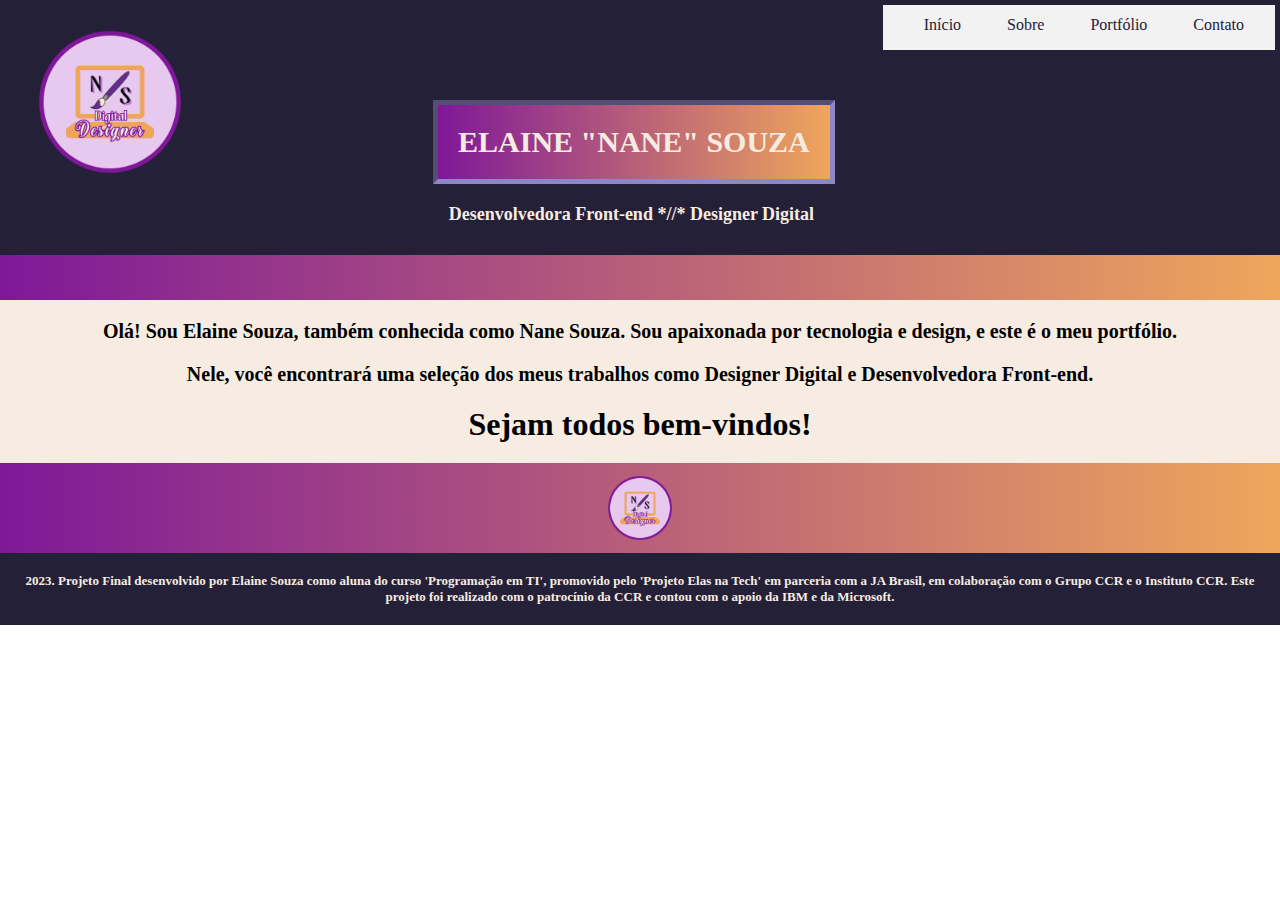
==== index.html @ 0a15e040 "Add files via upload" ====
<!DOCTYPE html>
<html lang="pt=BR">
<head>
    <meta charset="UTF-8">
    <meta name="viewport" content="width=device-width, initial-scale=1.0">
    <meta http-equiv="X-UA-Compatible" content="ie=edge" />
    <link rel="stylesheet" href="style.css" />
    <title>Portfólio Elaine</title>
</head>
<body>
    <header>

         <div class="logo">
              
                    <img class="logo" src="img/NS designer logo.png" alt="logo"/>
              
        </div>

        <div>

                <h1> Elaine "Nane" Souza</h1>
                <h2>Desenvolvedora Front-end *//* Designer Digital</h2>

        </div>
            
        <div>
            <nav>
                <ul>
                    <li><a href="index.html">Início</a></li>
                    <li><a href="sobre.html">Sobre</a></li>
                    <li><a href="portfolio.html">Portfólio</a></li>
                    <li><a href="contato.html">Contato</a></li>
                </ul>
            </nav>
        </div>
    </header>

    <main>
        <section id="inicio">
            

            <p class="texto-main1">Olá! Sou Elaine Souza, também conhecida como Nane Souza. Sou apaixonada por tecnologia e design, e este é o meu portfólio.</p>
            
            <p class="texto-main2"> Nele, você encontrará uma seleção dos meus trabalhos como Designer Digital e Desenvolvedora Front-end.</p>

            <p class="texto-main5">Sejam todos bem-vindos!</p>
        </section>
    </main>
    
    <footer>
        <section class="footer">
        <div class="logo-final">
            <a href="index.html">
                <img src="img/NS designer logo.png" alt="Logo Rodapé">
            </a>

            <p class="texto-footer">2023. Projeto Final desenvolvido por Elaine Souza como aluna do curso 'Programação em TI', promovido pelo 'Projeto Elas na Tech' em parceria com a JA Brasil, em colaboração com o Grupo CCR e o Instituto CCR. Este projeto foi realizado com o patrocínio da CCR e contou com o apoio da IBM e da Microsoft.</p>
        </div>
    </section>
    </footer>
</body>
</html>
---- style.css ----
* {
    margin: 0;
    padding: 0;
    box-sizing: border-box;
  }

  header {
    display: flex;
    background-color: #242038;
    width: 100%;
    min-height:300px; 
    justify-content: space-between;
    position:relative

} 




header .logo {

  
  margin-top: 1px;
  margin-left: 5px;
  height: 200px;
  width: 200px;
  align-self: self-start;
    

 }

 


 ul {
    
    background: #f2f2f2;
    height: 45px;
    padding-top: 10px;
    padding-left: 30px;
    margin-right: 5px;
    margin-top: 5px;
        
    
}


 li {
    display: inline-block;

    
}


 li a {
    display: block;
    padding: 1px;
    color: #242038;
    text-decoration: none;
    margin-left: 10px;
    margin-right: 30px;
    
}



li a:hover {
    color: #fff;
    background: #8d86c9;
     
} 


header:after{
    
    content:"";
    display:block;
    position:absolute;
    bottom:0;
    width:100%;
    height:45px;
    background-image:linear-gradient(90deg, #7F1898, #EFA65B);
}



h1{

    font-size: 30px;
    margin-top: 100px;   
    color: #F7ECE1;
    margin-left: 180px;
    border-style:inset;
    border-color: #8d86c9;
    background-image:linear-gradient(90deg, #7F1898, #EFA65B);
    border-width: 5px;
    padding:20px;
    text-align:center;
    text-transform:uppercase;
    
}


  

h2{
    font-size: 18px;
    margin-top: 20px;
    margin-left: 175px;
    color: #F7ECE1;
    text-align:center;
   
   
    } 

     
main #inicio{

    background-color: #F7ECE1;
    width: 100%;
    position: relative;
        

}
    
    main .texto-main1, .texto-main2, .texto-main3, .texto-main4{

    font-weight: bold;
    font-size: 20px;
    padding-top: 20px;
    padding-left: 30px;
    padding-right: 30px;
    text-align:center
    }

    

    main .texto-main5{

    font-weight: bold;
    font-size: xx-large;
    padding: 20px;
    text-align:center

}

   main .formulário{

    background-color: #F7ECE1;
    width: 100%;
    position: relative;
}

.footer{

background-image:linear-gradient(90deg, #7F1898, #EFA65B);
height: 100px;
width: 100%;
margin-top: -40px;


}
    

footer .logo-final img{
    
    padding: 5px;
    width:100px;
    height:100px;
    display:block;
    margin:35px auto}
    
footer .texto-footer{
    
    color: #F7ECE1;
    font-size: small;
    background-color: #242038;
    font-weight: bold;
    padding: 20px;
    margin-top: -40px;
    text-align:center
   

}


/* Formulário de Contato */




form label {
    display: flex;
    margin-bottom: 5px;
    background-color: #F7ECE1;
    margin-left: 25%;
    border-radius: 5%;
    
   
    }

form input[type="text"],
form input[type="email"],
form textarea {
    width: 50%;
    padding: 5px;
    margin-bottom: 10px;
    margin-left: 24.5%;
    border: 1px solid #ccc;
    border-radius: 5px;
   
    

    
}

form button[type="submit"] {
    background-color: #242038;
    color: #fff;
    padding: 10px 20px;
    border: none;
    border-radius: 5px;
    cursor: pointer;
    margin-left: 46%;
}



.icone-curriculo{
   display: flex;
   justify-content: center;
   margin-top: 10px;
   margin-bottom: 10px;

}

.icone-sociais{
    display: flex;
    justify-content: space-evenly;
    background-color: #F7ECE1;
   
   
   
   
}

.img-sociais{
width: 15%;
margin-left: 42%;


}


figcaption{
    display: flex;
    justify-content: space-evenly;
    margin-top: 5px;
    margin-left: 0%;
    margin-bottom: 10px;

}



/* Exemplo de estilo para projetos no Portfólio */





.ProjDesign{
    display: flex;
    justify-content: space-evenly;
    flex-wrap: wrap;
    margin-top: 10px;
    margin-left: 0%;
    align-content: center;
        
   
    



}

.ProjSites{

    display: flex;
    justify-content: space-evenly;
    flex-wrap: wrap;
    margin-top: 10px;
    margin-left: 0%;
    margin-bottom: 50px;
    
    



}


.projeto1 {
    border: 1px solid #ccc;
    padding: 10px;
    border-radius: 5px;
    background-color: #F7ECE1;
    text-align: center;
    border-radius: 5%;
    border-color: #7F1898;
    margin-top: 10px;
   
     
    
}
    

        
    


.projeto2 {
    border: 1px solid #ccc;
    padding: 10px;
    border-radius: 5px;
    background-color: #F7ECE1;
    text-align: center;
    border-radius: 5%;
    border-color: #7F1898;
    margin-top: 10px;
    
}

h3 {
    font-size: 25px;
    margin: 0;
    text-align: center;
    background-color: #EFA65B;
    margin-top: 20px;
    
}

h4 {
    font-size: 15px;
    margin: 0;
    
}



.pproj {
   
    font-weight: bold;
    font-size: 20px;
    padding-top: 20px;
    padding-left: 30px;
    padding-right: 30px;
    text-align:center
    
}


.img-proj1{
width: 300px;
margin-top: 10px;
margin-bottom: 10px;
margin-left: 10px;
margin-right: 10px;

}

.img-proj2{
width: 400px;


}

.portfolio-content {
    /* Estilos para a tag <main> com a classe "portfolio-content" */
    background-color: #F7ECE1;
    padding: 20px;
}

.desenvolvimento-site{
margin-top: 50px;

}
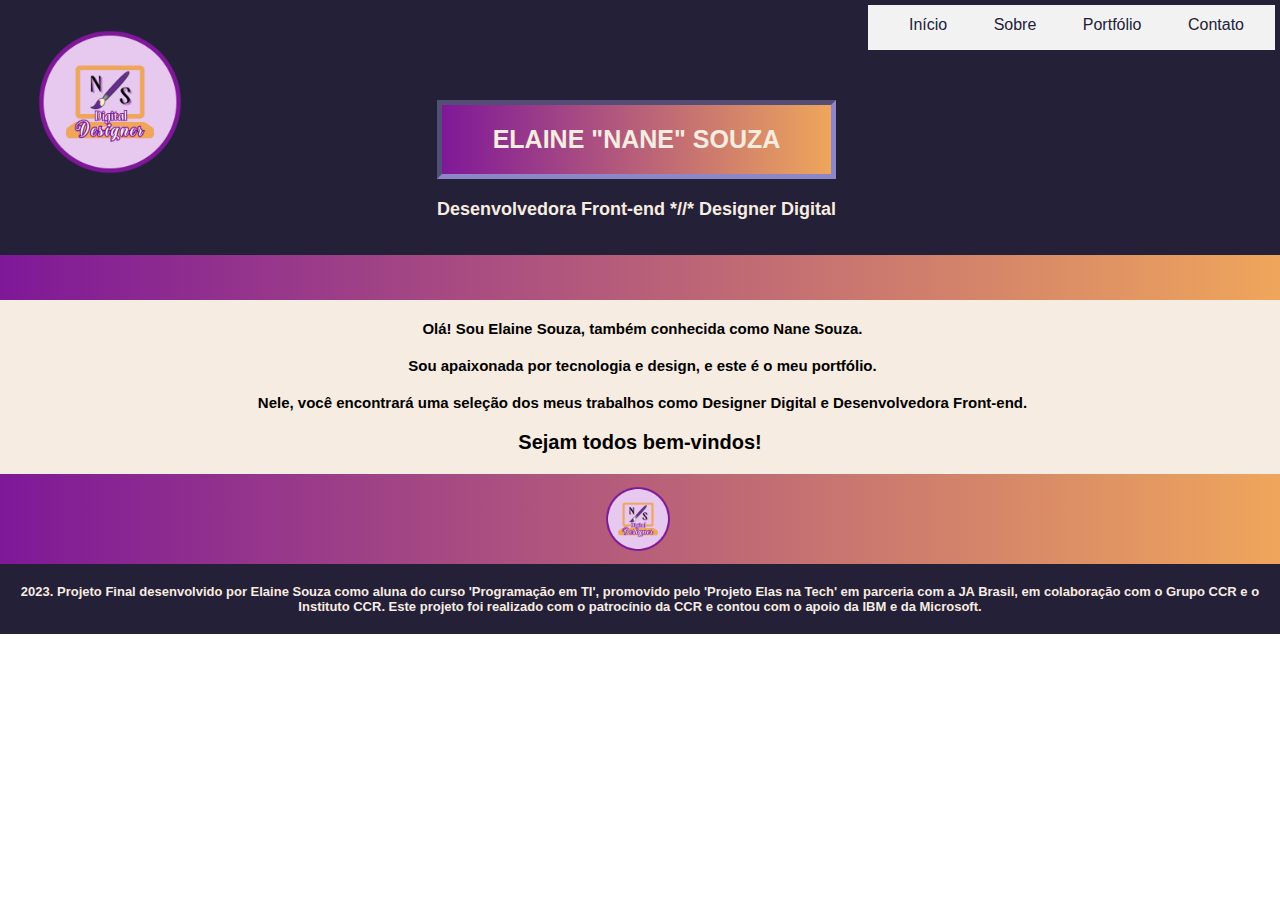
==== commit 3aa4865a: "Add files via upload" ====
--- a/index.html
+++ b/index.html
@@ -39,8 +39,10 @@
         <section id="inicio">
             
 
-            <p class="texto-main1">Olá! Sou Elaine Souza, também conhecida como Nane Souza. Sou apaixonada por tecnologia e design, e este é o meu portfólio.</p>
+            <p class="texto-main1">Olá! Sou Elaine Souza, também conhecida como Nane Souza.</p>
             
+            <p class="texto-main2"> Sou apaixonada por tecnologia e design, e este é o meu portfólio.</p>
+
             <p class="texto-main2"> Nele, você encontrará uma seleção dos meus trabalhos como Designer Digital e Desenvolvedora Front-end.</p>
 
             <p class="texto-main5">Sejam todos bem-vindos!</p>
--- a/style.css
+++ b/style.css
@@ -2,6 +2,7 @@
     margin: 0;
     padding: 0;
     box-sizing: border-box;
+    font-family: Arial, Helvetica, sans-serif
   }
 
   header {
@@ -11,6 +12,7 @@
     min-height:300px; 
     justify-content: space-between;
     position:relative
+    
 
 } 
 
@@ -86,10 +88,10 @@
 
 h1{
 
-    font-size: 30px;
+    font-size: 25px;
     margin-top: 100px;   
     color: #F7ECE1;
-    margin-left: 180px;
+    margin-left: 200px;
     border-style:inset;
     border-color: #8d86c9;
     background-image:linear-gradient(90deg, #7F1898, #EFA65B);
@@ -106,7 +108,7 @@
 h2{
     font-size: 18px;
     margin-top: 20px;
-    margin-left: 175px;
+    margin-left: 200px;
     color: #F7ECE1;
     text-align:center;
    
@@ -119,6 +121,8 @@
     background-color: #F7ECE1;
     width: 100%;
     position: relative;
+    display: block;
+    justify-content: center;
         
 
 }
@@ -126,9 +130,9 @@
     main .texto-main1, .texto-main2, .texto-main3, .texto-main4{
 
     font-weight: bold;
-    font-size: 20px;
+    font-size: 15px;
     padding-top: 20px;
-    padding-left: 30px;
+    padding-left: 35px;
     padding-right: 30px;
     text-align:center
     }
@@ -138,7 +142,7 @@
     main .texto-main5{
 
     font-weight: bold;
-    font-size: xx-large;
+    font-size: 20px;
     padding: 20px;
     text-align:center
 
@@ -168,7 +172,10 @@
     width:100px;
     height:100px;
     display:block;
-    margin:35px auto}
+    margin:35px auto;
+    margin-left: 45.9%;
+    
+}
     
 footer .texto-footer{
     
@@ -205,7 +212,7 @@
     width: 50%;
     padding: 5px;
     margin-bottom: 10px;
-    margin-left: 24.5%;
+    margin-left: 25%;
     border: 1px solid #ccc;
     border-radius: 5px;
    
@@ -221,7 +228,7 @@
     border: none;
     border-radius: 5px;
     cursor: pointer;
-    margin-left: 46%;
+    margin-left: 46.5%;
 }
 
 
@@ -256,7 +263,7 @@
     display: flex;
     justify-content: space-evenly;
     margin-top: 5px;
-    margin-left: 0%;
+    margin-left: -4px;
     margin-bottom: 10px;
 
 }
@@ -332,7 +339,7 @@
 }
 
 h3 {
-    font-size: 25px;
+    font-size: 23px;
     margin: 0;
     text-align: center;
     background-color: #EFA65B;
@@ -351,7 +358,7 @@
 .pproj {
    
     font-weight: bold;
-    font-size: 20px;
+    font-size: 17px;
     padding-top: 20px;
     padding-left: 30px;
     padding-right: 30px;
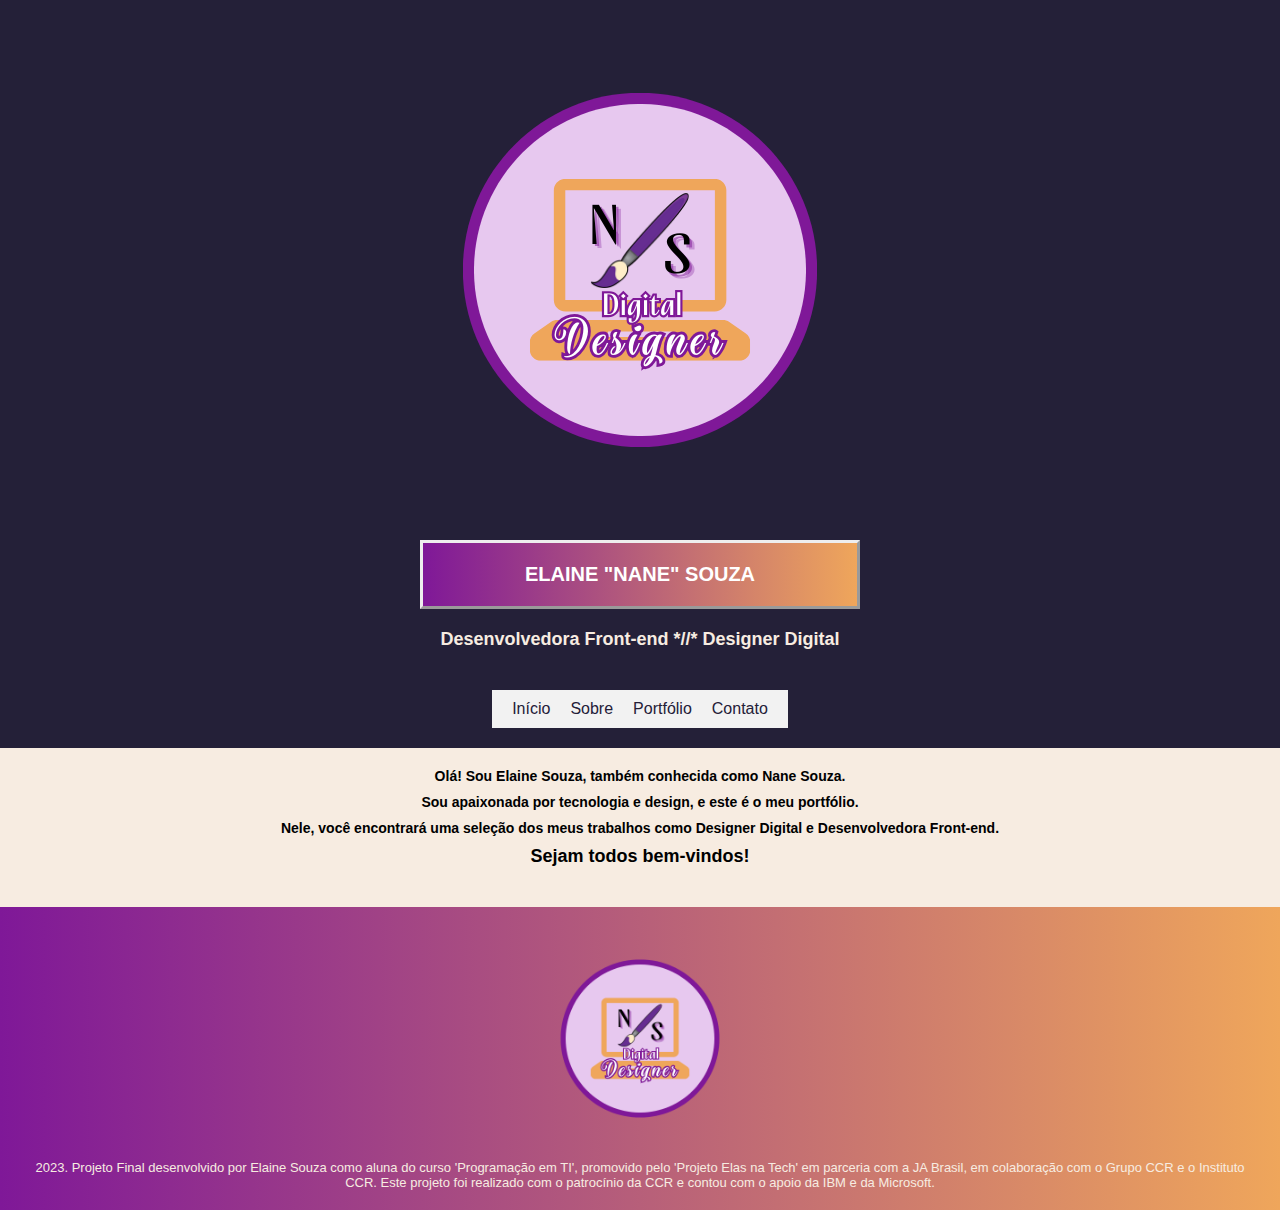
==== commit 07e25897: "Add files via upload" ====
--- a/index.html
+++ b/index.html
@@ -5,24 +5,20 @@
     <meta name="viewport" content="width=device-width, initial-scale=1.0">
     <meta http-equiv="X-UA-Compatible" content="ie=edge" />
     <link rel="stylesheet" href="style.css" />
+    <link rel="shortcut icon" href="img/NS designer logo ícone.ico">
     <title>Portfólio Elaine</title>
 </head>
 <body>
     <header>
-
-         <div class="logo">
-              
-                    <img class="logo" src="img/NS designer logo.png" alt="logo"/>
-              
+        <div class="logo">
+            <img class="logo" src="img/NS designer logo.png" alt="logo"/>
         </div>
-
+<section class="titulo1">
         <div>
-
-                <h1> Elaine "Nane" Souza</h1>
-                <h2>Desenvolvedora Front-end *//* Designer Digital</h2>
-
+            <h1>Elaine "Nane" Souza</h1>
+            <h2>Desenvolvedora Front-end *//* Designer Digital</h2>
         </div>
-            
+    </section>
         <div>
             <nav>
                 <ul>
@@ -37,28 +33,22 @@
 
     <main>
         <section id="inicio">
-            
-
             <p class="texto-main1">Olá! Sou Elaine Souza, também conhecida como Nane Souza.</p>
-            
             <p class="texto-main2"> Sou apaixonada por tecnologia e design, e este é o meu portfólio.</p>
-
             <p class="texto-main2"> Nele, você encontrará uma seleção dos meus trabalhos como Designer Digital e Desenvolvedora Front-end.</p>
-
             <p class="texto-main5">Sejam todos bem-vindos!</p>
         </section>
     </main>
     
     <footer>
         <section class="footer">
-        <div class="logo-final">
-            <a href="index.html">
-                <img src="img/NS designer logo.png" alt="Logo Rodapé">
-            </a>
-
-            <p class="texto-footer">2023. Projeto Final desenvolvido por Elaine Souza como aluna do curso 'Programação em TI', promovido pelo 'Projeto Elas na Tech' em parceria com a JA Brasil, em colaboração com o Grupo CCR e o Instituto CCR. Este projeto foi realizado com o patrocínio da CCR e contou com o apoio da IBM e da Microsoft.</p>
-        </div>
-    </section>
+            <div class="logo-final">
+                <a href="index.html">
+                    <img src="img/NS designer logo.png" alt="Logo Rodapé">
+                </a>
+                <p class="texto-footer">2023. Projeto Final desenvolvido por Elaine Souza como aluna do curso 'Programação em TI', promovido pelo 'Projeto Elas na Tech' em parceria com a JA Brasil, em colaboração com o Grupo CCR e o Instituto CCR. Este projeto foi realizado com o patrocínio da CCR e contou com o apoio da IBM e da Microsoft.</p>
+            </div>
+        </section>
     </footer>
 </body>
-</html>+</html>
--- a/style.css
+++ b/style.css
@@ -1,224 +1,233 @@
+/* CSS responsivo para os arquivos HTML */
+
+/* Estilos gerais */
 * {
     margin: 0;
     padding: 0;
     box-sizing: border-box;
-    font-family: Arial, Helvetica, sans-serif
-  }
-
-  header {
-    display: flex;
+    font-family: Arial, Helvetica, sans-serif;
+}
+
+/* Estilos do cabeçalho */
+header {
+    display: flex;
+    flex-direction: column;
+    align-items: center;
     background-color: #242038;
-    width: 100%;
-    min-height:300px; 
-    justify-content: space-between;
-    position:relative
-    
-
-} 
-
-
-
-
-header .logo {
-
-  
-  margin-top: 1px;
-  margin-left: 5px;
-  height: 200px;
-  width: 200px;
-  align-self: self-start;
-    
-
- }
-
- 
-
-
- ul {
-    
+    padding: 20px;
+
+    
+}
+
+header .logo img {
+    max-width: 100%;
+    height: auto;
+    margin-bottom: 10px;
+    display: flex;
+    justify-content: left;
+    }
+
+
+ul {
     background: #f2f2f2;
-    height: 45px;
-    padding-top: 10px;
-    padding-left: 30px;
-    margin-right: 5px;
-    margin-top: 5px;
-        
-    
-}
-
-
- li {
-    display: inline-block;
-
-    
-}
-
-
- li a {
-    display: block;
-    padding: 1px;
-    color: #242038;
-    text-decoration: none;
-    margin-left: 10px;
-    margin-right: 30px;
-    
-}
-
+    display: flex;
+    justify-content: center;
+    list-style-type: none;
+    padding: 10px;
+}
+
+li {
+    margin: 0 10px;
+}
 
 
 li a:hover {
     color: #fff;
     background: #8d86c9;
-     
-} 
-
-
-header:after{
-    
-    content:"";
-    display:block;
-    position:absolute;
-    bottom:0;
-    width:100%;
-    height:45px;
+}
+
+/* Estilos do título principal (h1) */
+h1 {
+    font-size: 20px;
+    color: white;
+    border-style: outset;
+    margin-top: 10px;
+    text-align: center;
+    text-transform: uppercase;
+    padding: 20px;
     background-image:linear-gradient(90deg, #7F1898, #EFA65B);
-}
-
-
-
-h1{
-
-    font-size: 25px;
-    margin-top: 100px;   
+   
+}
+
+/* Estilos do subtítulo (h2) */
+
+h2 {
+    font-size: 18px;
     color: #F7ECE1;
-    margin-left: 200px;
-    border-style:inset;
-    border-color: #8d86c9;
+    text-align: center;
+    margin-bottom: 20px;
+    padding: 20px;
+    
+        
+}
+
+/* Estilos do conteúdo principal */
+main {
+    background-color: #F7ECE1;
+    padding: 20px;
+    
+}
+
+.texto-main1 {
+    font-weight: bold;
+    font-size: 14px;
+    text-align: center;
+    margin-bottom: 10px;
+    
+}
+
+.texto-main2 {
+    font-weight: bold;
+    font-size: 14px;
+    text-align: center;
+    margin-bottom: 10px;
+    
+}
+
+
+.texto-main3 {
+    font-weight: bold;
+    font-size: 14px;
+    text-align: center;
+    margin-bottom: 10px;
+    
+}
+
+.texto-main4 {
+    font-weight: bold;
+    font-size: 14px;
+    text-align: center;
+    margin-bottom: 10px;
+    
+}
+
+.texto-main5 {
+    font-weight: bold;
+    font-size: 18px;
+    text-align: center;
+    margin-bottom: 20px;
+    margin-top: 10px;
+}
+
+.icone-curriculo{
+    display: flex;
+    justify-content: center;
+    margin-top: 20px;
+    text-align: center;
+
+}
+
+
+/* Estilos para links e botões */
+a {
+    color: #242038;
+    text-decoration: none;
+    transition: color 0.3s;
+}
+
+
+button {
+    background-color: #242038;
+    color: #fff;
+    padding: 10px 20px;
+    border: none;
+    border-radius: 5px;
+    cursor: pointer;
+    margin: 10px auto;
+    display: block;
+}
+
+/* Estilos para seções de projetos */
+
+.projeto-section {
+    margin-top: 20px;
+}
+
+.projeto-section h3 {
+    font-size: 23px;
+    color: #242038;
+    text-align: center;
+    margin-bottom: 10px;
+    background-color: #EFA65B;
+    padding: 10px;
+    border: 4px solid; 
+    border-color: #7F1898; 
+    -webkit-text-stroke-width: 0.7px;
+   -webkit-text-stroke-color: #f2f2f2;
+    
+}
+
+.pproj{
+    font-weight: bold;
+    font-size: 16px;
+    text-align: center;
+    margin-bottom: 10px;
+
+}
+
+
+.projeto {
+    
+    background-color: #F7ECE1;
+    text-align: center;
+    margin-top: 10px;
+}
+
+.projeto h4 {
+    font-size: 16px;
+    color: #f2f2f2;
+    padding: 10px;
+    margin-top: 10px;
+    margin-bottom: 10px;
     background-image:linear-gradient(90deg, #7F1898, #EFA65B);
-    border-width: 5px;
-    padding:20px;
-    text-align:center;
-    text-transform:uppercase;
-    
-}
-
-
-  
-
-h2{
-    font-size: 18px;
-    margin-top: 20px;
-    margin-left: 200px;
-    color: #F7ECE1;
-    text-align:center;
-   
-   
-    } 
-
-     
-main #inicio{
-
+    
+    
+}
+
+.projeto img {
+    max-width: 50%;
+    height: auto;
+    margin-top: 10px;
+    margin-bottom: 10px;
+    border:5px #7F1898;
+    border-style: ridge;
+}
+
+/* Estilos para o formulário */
+form {
+    display: flex;
+    flex-direction: column;
+    align-items: center;
+}
+
+form label {
+    display: flex;
+    flex-direction: column;
+    margin-bottom: 10px;
     background-color: #F7ECE1;
-    width: 100%;
-    position: relative;
-    display: block;
-    justify-content: center;
-        
-
-}
-    
-    main .texto-main1, .texto-main2, .texto-main3, .texto-main4{
-
-    font-weight: bold;
-    font-size: 15px;
-    padding-top: 20px;
-    padding-left: 35px;
-    padding-right: 30px;
-    text-align:center
-    }
-
-    
-
-    main .texto-main5{
-
-    font-weight: bold;
-    font-size: 20px;
-    padding: 20px;
-    text-align:center
-
-}
-
-   main .formulário{
-
-    background-color: #F7ECE1;
-    width: 100%;
-    position: relative;
-}
-
-.footer{
-
-background-image:linear-gradient(90deg, #7F1898, #EFA65B);
-height: 100px;
-width: 100%;
-margin-top: -40px;
-
-
-}
-    
-
-footer .logo-final img{
-    
-    padding: 5px;
-    width:100px;
-    height:100px;
-    display:block;
-    margin:35px auto;
-    margin-left: 45.9%;
-    
-}
-    
-footer .texto-footer{
-    
-    color: #F7ECE1;
-    font-size: small;
-    background-color: #242038;
-    font-weight: bold;
-    padding: 20px;
-    margin-top: -40px;
-    text-align:center
-   
-
-}
-
-
-/* Formulário de Contato */
-
-
-
-
-form label {
-    display: flex;
-    margin-bottom: 5px;
-    background-color: #F7ECE1;
-    margin-left: 25%;
-    border-radius: 5%;
-    
-   
-    }
+    width: 90%;
+    max-width: 400px;
+    text-align: center;
+}
 
 form input[type="text"],
 form input[type="email"],
 form textarea {
-    width: 50%;
-    padding: 5px;
-    margin-bottom: 10px;
-    margin-left: 25%;
+    width: 100%;
+    padding: 10px;
+    margin-bottom: 10px;
     border: 1px solid #ccc;
     border-radius: 5px;
-   
-    
-
-    
 }
 
 form button[type="submit"] {
@@ -228,167 +237,52 @@
     border: none;
     border-radius: 5px;
     cursor: pointer;
-    margin-left: 46.5%;
-}
-
-
-
-.icone-curriculo{
-   display: flex;
-   justify-content: center;
-   margin-top: 10px;
-   margin-bottom: 10px;
-
-}
-
-.icone-sociais{
-    display: flex;
-    justify-content: space-evenly;
-    background-color: #F7ECE1;
-   
-   
-   
-   
-}
-
-.img-sociais{
-width: 15%;
-margin-left: 42%;
-
-
-}
-
-
+    width: 50%;
+    max-width: 200px;
+    margin: 10px auto;
+    display: block;
+}
+
+
+
+/* Estilos para as redes sociais */
+.icone-sociais {
+    display: flex;
+    justify-content: center;
+    margin-top: 20px;
+    text-align: center;
+}
+
+.icone-sociais img {
+    max-width: 25%;
+    height: auto;
+    margin-top: 10px;
+    margin-bottom: 10px;
+
+}
 figcaption{
-    display: flex;
-    justify-content: space-evenly;
-    margin-top: 5px;
-    margin-left: -4px;
-    margin-bottom: 10px;
-
-}
-
-
-
-/* Exemplo de estilo para projetos no Portfólio */
-
-
-
-
-
-.ProjDesign{
-    display: flex;
-    justify-content: space-evenly;
-    flex-wrap: wrap;
-    margin-top: 10px;
-    margin-left: 0%;
-    align-content: center;
-        
-   
-    
-
-
-
-}
-
-.ProjSites{
-
-    display: flex;
-    justify-content: space-evenly;
-    flex-wrap: wrap;
-    margin-top: 10px;
-    margin-left: 0%;
-    margin-bottom: 50px;
-    
-    
-
-
-
-}
-
-
-.projeto1 {
-    border: 1px solid #ccc;
-    padding: 10px;
-    border-radius: 5px;
-    background-color: #F7ECE1;
-    text-align: center;
-    border-radius: 5%;
-    border-color: #7F1898;
-    margin-top: 10px;
-   
-     
-    
-}
-    
-
-        
-    
-
-
-.projeto2 {
-    border: 1px solid #ccc;
-    padding: 10px;
-    border-radius: 5px;
-    background-color: #F7ECE1;
-    text-align: center;
-    border-radius: 5%;
-    border-color: #7F1898;
-    margin-top: 10px;
-    
-}
-
-h3 {
-    font-size: 23px;
-    margin: 0;
-    text-align: center;
-    background-color: #EFA65B;
-    margin-top: 20px;
-    
-}
-
-h4 {
-    font-size: 15px;
-    margin: 0;
-    
-}
-
-
-
-.pproj {
-   
-    font-weight: bold;
-    font-size: 17px;
-    padding-top: 20px;
-    padding-left: 30px;
-    padding-right: 30px;
-    text-align:center
-    
-}
-
-
-.img-proj1{
-width: 300px;
-margin-top: 10px;
-margin-bottom: 10px;
-margin-left: 10px;
-margin-right: 10px;
-
-}
-
-.img-proj2{
-width: 400px;
-
-
-}
-
-.portfolio-content {
-    /* Estilos para a tag <main> com a classe "portfolio-content" */
-    background-color: #F7ECE1;
-    padding: 20px;
-}
-
-.desenvolvimento-site{
-margin-top: 50px;
-
-}+font-size: 15px;
+
+
+}
+
+/* Estilos para o rodapé */
+footer {
+    background-image: linear-gradient(90deg, #7F1898, #EFA65B);
+    text-align: center;
+    padding: 20px;
+}
+
+footer .logo-final img {
+    max-width: 18%;
+    height: auto;
+    margin: 0 auto;
+    display: block;
+}
+
+.texto-footer {
+    color: #F7ECE1;
+    font-size: 13px;
+    margin-top: 10px;
+}
+
